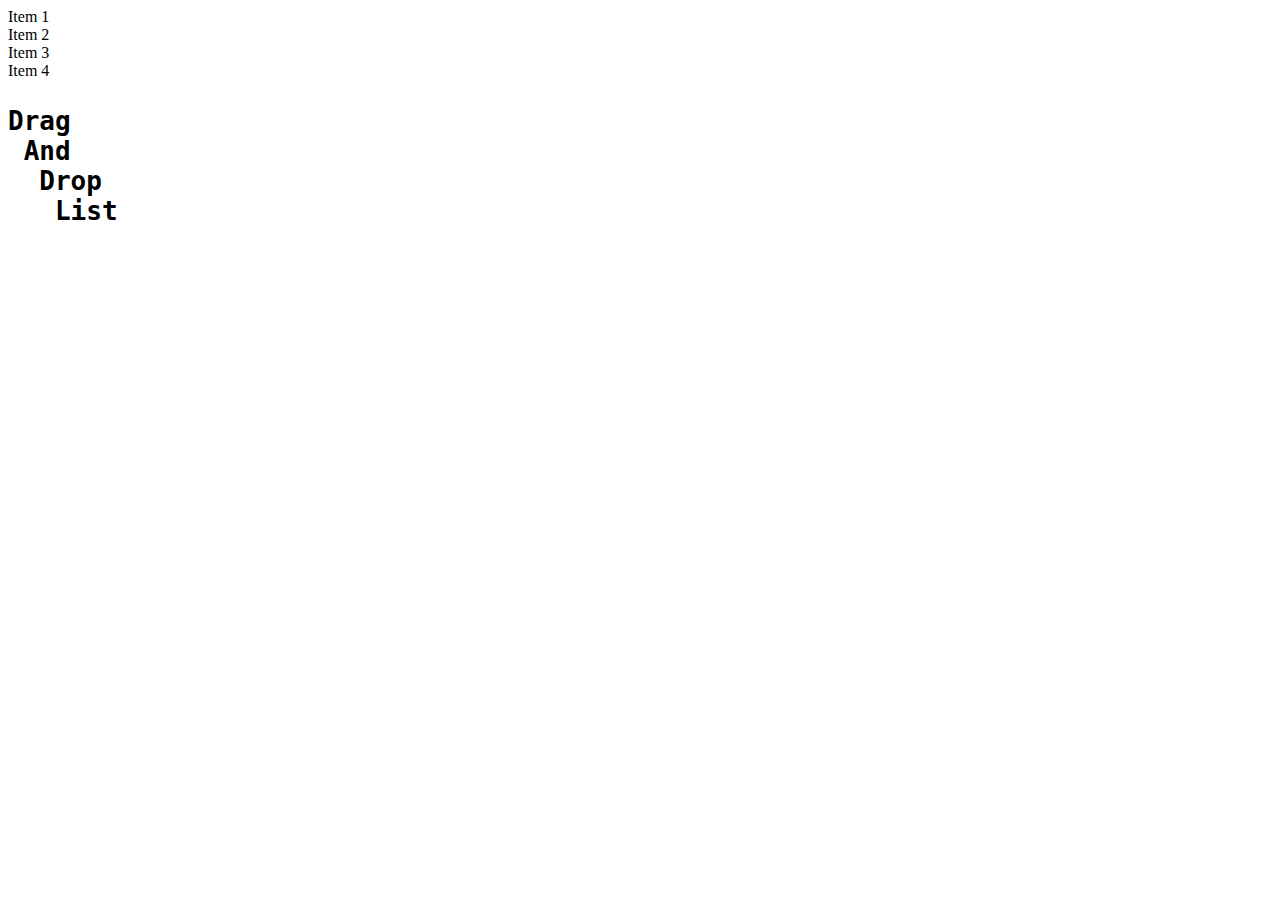
==== Simple Drag and Drop/DragDrop.html @ 94674655 "Simple Drag and Drop HTML" ====
<!DOCTYPE html>
<html lang="en">
<head>
    <meta charset="UTF-8">
    <meta name="viewport" content="width=device-width, initial-scale=1.0">
    <title>Drag&Drop</title>
</head>
<body>
    <div class="Container">
        <div id="left" ondrop="drop(event)" ondragover="allowDrop(event)">
            <div id="List1" draggable="true" ondragstart="drag(event)">Item 1</div>
            <div id="List2" draggable="true" ondragstart="drag(event)">Item 2</div>
            <div id="List3" draggable="true" ondragstart="drag(event)">Item 3</div>
            <div id="List4" draggable="true" ondragstart="drag(event)">Item 4</div>
        </div>
        <h1><pre>Drag 
 And 
  Drop 
   List</pre></h1>
        <div id="right" ondrop="drop(event)" ondragover="allowDrop(event)"></div>
    </div>
</body>
</html>
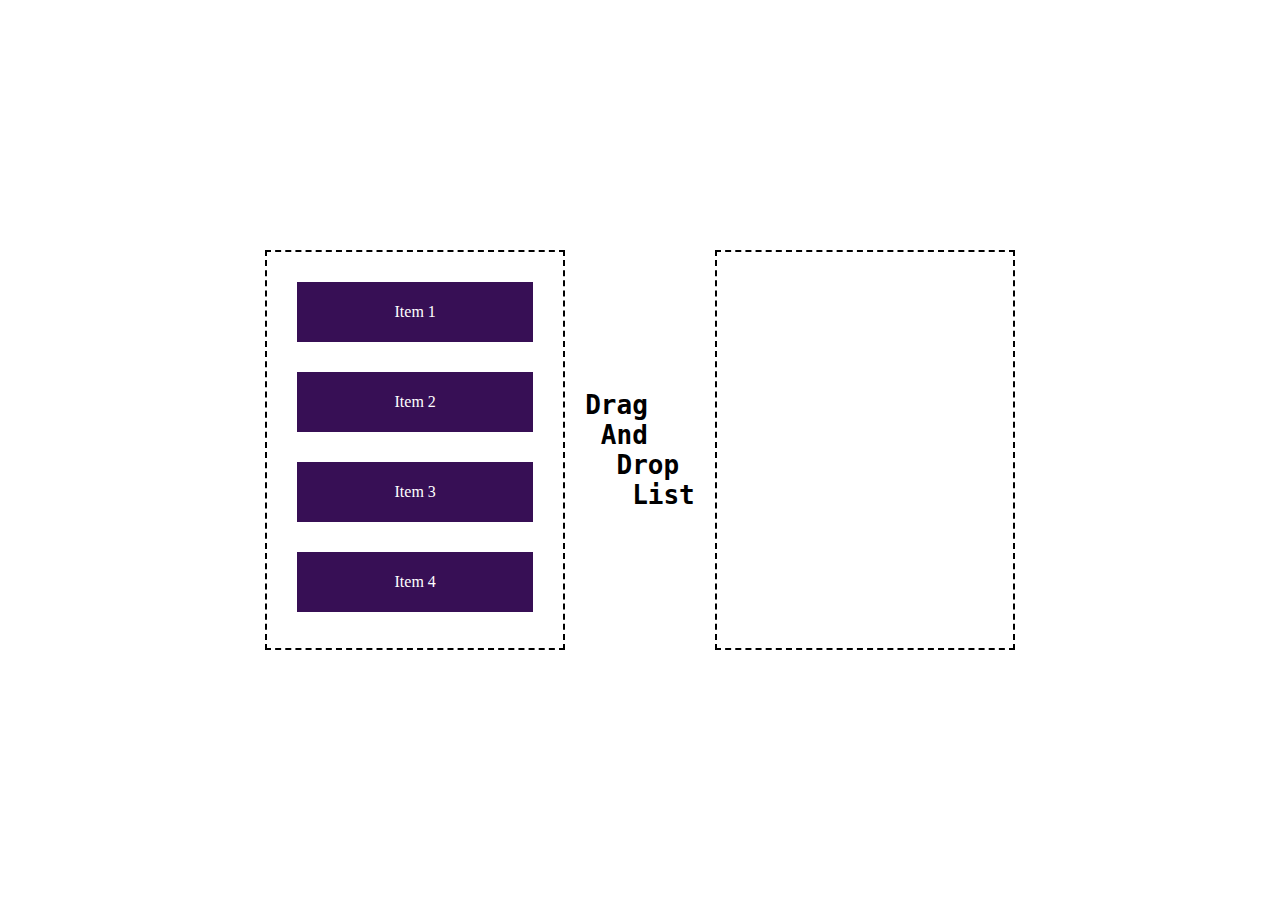
==== commit c633bfdf: "CSS Added to  Drag and Drop HTML" ====
--- a/Simple Drag and Drop/DragDrop.html
+++ b/Simple Drag and Drop/DragDrop.html
@@ -4,6 +4,7 @@
     <meta charset="UTF-8">
     <meta name="viewport" content="width=device-width, initial-scale=1.0">
     <title>Drag&Drop</title>
+    <link rel="stylesheet" href="style.css">
 </head>
 <body>
     <div class="Container">
--- a/Simple Drag and Drop/style.css
+++ b/Simple Drag and Drop/style.css
@@ -0,0 +1,28 @@
+*{
+    margin: 0;
+    padding: 0;
+    box-sizing: border-box;
+}
+.Container{
+    width: 100%;
+    min-height: 100vh;
+    display: flex;
+    align-items: center;
+    justify-content: center;
+}
+#left,#right{
+    width: 300px;
+    min-height: 400px;
+    border: 2px dashed #000000;
+    margin: 20px;
+}
+#List1,#List2,#List3,#List4{
+    height: 60px;
+    margin: 30px;
+    background-color: #370f55;
+    color: #fff;
+    display: flex;
+    justify-content: center;
+    align-items: center;
+    cursor: grab;
+}